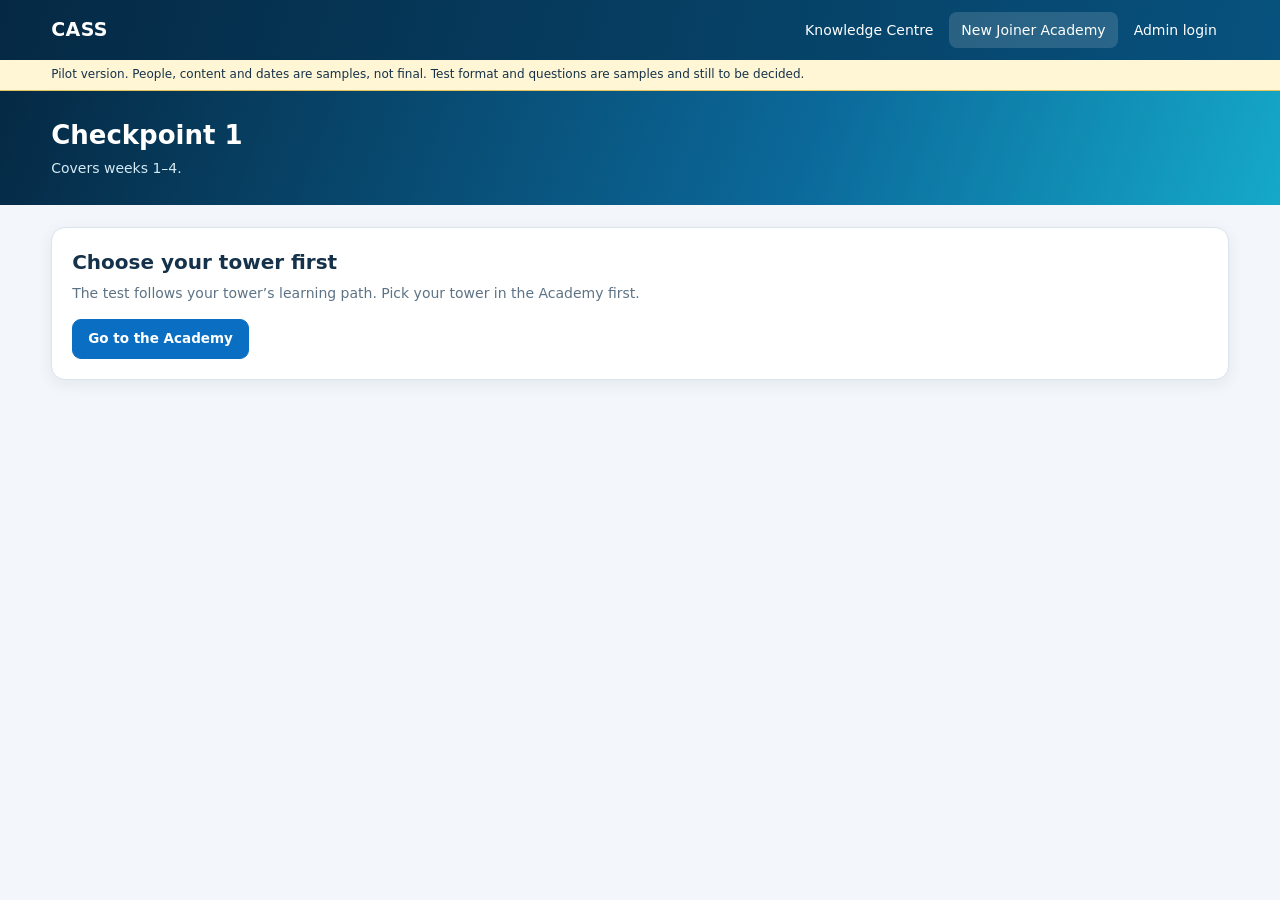
==== CASS-KM/academy-test.html @ fc956dfa "Add New Joiner Academy (prompt 2): pathway, week and test pages, shared academy-data.js Academy bloc" ====
<!doctype html>
<html lang="en">
<head>
<meta charset="utf-8">
<meta name="viewport" content="width=device-width, initial-scale=1">
<title>CASS Academy Test</title>
<style>
/* One page for every Academy test (cp1, cp2, cp3, final): guards, random question selection, answers, result. Tokens copied from index.html. */
:root{
  --bg:#f3f6fa;--surface:#ffffff;--surface-2:#eef4f9;--ink:#16324a;--muted:#5d7385;--line:#dae4ed;
  --brand:#0a6fc2;--brand-soft:#e5f1fb;--on-brand:#ffffff;--hdr1:#052944;--hdr1b:#07527e;--hdr2:#0b6899;--hdr3:#15a9c8;--hdr-ink:#ffffff;--hdr-muted:#d4ebf5;
  --ok:#1d7f55;--ok-bg:#e3f4ec;
  --partial:#efcf6a;--partial-ink:#7a6210;--partial-bg:#fbf3d6;
  --warn:#9a6411;--warn-bg:#fbf0dc;--none:#7a8896;--none-bg:#edf1f4;--bad:#b42318;--bad-bg:#fdeceb;
  --new:#c2410c;--new-bg:#fdeee5;--lock:#7c3aed;--lock-bg:#f1eafe;--hl:#fff6d6;--hl-line:#e3c35a;--mark:#fdeeb0;
  --t1:#be185d;--t2:#0e7490;--t3:#8a4b14;--t4:#374151;--t-ink:#ffffff;
  --overlay:rgba(5,20,35,.5);--toast-bg:#16324a;--toast-ink:#ffffff;
  --shadow:0 4px 16px rgba(18,59,90,.07);--pop-shadow:0 12px 32px rgba(10,40,70,.18);
  --font:"Segoe UI",system-ui,-apple-system,Arial,sans-serif;
  color-scheme:light;
}
@media (prefers-color-scheme:dark){:root:not([data-theme="light"]){
  --bg:#0c1824;--surface:#122536;--surface-2:#173046;--ink:#e2ecf4;--muted:#9bb0c1;--line:#244059;
  --brand:#4ea9f2;--brand-soft:#173a57;--on-brand:#06223a;--hdr-muted:#c3dfee;
  --ok:#5bd09a;--ok-bg:#163a2b;--partial:#e3c45f;--partial-ink:#efd78c;--partial-bg:#3a3218;
  --warn:#e7b25a;--warn-bg:#3a2d14;--none:#8e9dab;--none-bg:#1e3142;--bad:#f59a8f;--bad-bg:#3d1a17;
  --new:#fb9a5c;--new-bg:#3f2414;--lock:#c4a5ff;--lock-bg:#2c2147;--hl:#2f2a14;--hl-line:#b89a3c;--mark:#5a4a12;
  --t1:#f472b6;--t2:#22d3ee;--t3:#e0a35e;--t4:#cbd5e1;--t-ink:#0c1824;
  --overlay:rgba(0,0,0,.6);--toast-bg:#e2ecf4;--toast-ink:#0c1824;
  --shadow:0 4px 16px rgba(0,0,0,.3);--pop-shadow:0 12px 32px rgba(0,0,0,.5);color-scheme:dark}}
:root[data-theme="dark"]{
  --bg:#0c1824;--surface:#122536;--surface-2:#173046;--ink:#e2ecf4;--muted:#9bb0c1;--line:#244059;
  --brand:#4ea9f2;--brand-soft:#173a57;--on-brand:#06223a;--hdr-muted:#c3dfee;
  --ok:#5bd09a;--ok-bg:#163a2b;--partial:#e3c45f;--partial-ink:#efd78c;--partial-bg:#3a3218;
  --warn:#e7b25a;--warn-bg:#3a2d14;--none:#8e9dab;--none-bg:#1e3142;--bad:#f59a8f;--bad-bg:#3d1a17;
  --new:#fb9a5c;--new-bg:#3f2414;--lock:#c4a5ff;--lock-bg:#2c2147;--hl:#2f2a14;--hl-line:#b89a3c;--mark:#5a4a12;
  --t1:#f472b6;--t2:#22d3ee;--t3:#e0a35e;--t4:#cbd5e1;--t-ink:#0c1824;
  --overlay:rgba(0,0,0,.6);--toast-bg:#e2ecf4;--toast-ink:#0c1824;
  --shadow:0 4px 16px rgba(0,0,0,.3);--pop-shadow:0 12px 32px rgba(0,0,0,.5);color-scheme:dark}
*{box-sizing:border-box}
html{overflow-x:hidden}
body{margin:0;font-family:var(--font);font-size:14px;color:var(--ink);background:var(--bg);line-height:1.45;overflow-x:hidden}
a{color:inherit;text-decoration:none}
button,input,textarea{font:inherit;color:inherit}
:focus-visible{outline:2px solid var(--brand);outline-offset:2px}
h2[tabindex="-1"]:focus,.result[tabindex="-1"]:focus{outline:none}
.top :focus-visible,.hero :focus-visible,.final :focus-visible{outline-color:#ffffff}
.wrap{padding-inline:max(16px,4vw)}
.top{background:linear-gradient(105deg,var(--hdr1),var(--hdr1b));color:var(--hdr-ink);display:flex;align-items:center;justify-content:space-between;gap:12px;flex-wrap:wrap;padding-block:12px}
.brand{font-weight:800;font-size:19px;letter-spacing:.4px;color:var(--hdr-ink)}
.nav{display:flex;gap:4px;flex-wrap:wrap}
.nav a{padding:8px 12px;border-radius:8px;color:var(--hdr-ink)}
.nav a:hover,.nav .on{background:rgba(255,255,255,.14)}
.mock{font-size:12px;background:var(--hl);color:var(--ink);border-bottom:1px solid var(--hl-line);padding-block:6px}
.hero{background:linear-gradient(110deg,var(--hdr1),var(--hdr2) 62%,var(--hdr3));color:var(--hdr-ink);padding-block:26px}
.hero h1{margin:0 0 4px;font-size:26px;text-wrap:balance;overflow-wrap:anywhere}
.hero p{margin:0;color:var(--hdr-muted);max-width:65ch}
.page{padding-block:22px;display:grid;grid-template-columns:minmax(0,1fr);gap:16px}
.panel{background:var(--surface);border:1px solid var(--line);border-radius:14px;box-shadow:var(--shadow);min-width:0}
.pad{padding:20px}
h2{margin:0 0 6px;font-size:20px;text-wrap:balance;overflow-wrap:anywhere}
.sub{color:var(--muted);margin:0;max-width:70ch}
.note{font-size:12px;color:var(--muted);margin:8px 0 0}
.crumb{font-size:12.5px;color:var(--muted);overflow-wrap:anywhere}
.crumb a{color:var(--brand)}
.pill{display:inline-flex;align-items:center;gap:4px;font-size:11.5px;font-weight:700;padding:3px 9px;border-radius:999px;white-space:nowrap;vertical-align:middle}
.tw-1{--tc:var(--t1)}.tw-2{--tc:var(--t2)}.tw-3{--tc:var(--t3)}.tw-4{--tc:var(--t4)}
.pill.tw{background:var(--tc);color:var(--t-ink)}
.tag{display:inline-block;background:var(--surface-2);color:var(--ink);padding:2px 9px;border-radius:999px;font-size:11.5px;font-weight:600;margin:0 4px 2px 0}
.tag.type{background:var(--brand-soft);color:var(--brand)}
.tag.tba{background:var(--warn-bg);color:var(--warn)}
.tag.okt{background:var(--ok-bg);color:var(--ok)}
.btn{display:inline-flex;align-items:center;justify-content:center;text-align:center;background:var(--brand);color:var(--on-brand);border:1px solid var(--brand);padding:9px 15px;border-radius:9px;font-weight:700;cursor:pointer;font-size:13.5px}
.btn:hover{filter:brightness(1.08)}
.btn.ghost{background:var(--surface);color:var(--brand);border-color:var(--line)}
.btn.ghost:hover{background:var(--brand-soft);filter:none}
.btn.sm{padding:6px 12px;font-size:12.5px}
.btn:disabled,.btn[aria-disabled="true"]{background:var(--surface-2);color:var(--muted);border-color:var(--line);cursor:not-allowed;filter:none}
.tlink{border:0;background:none;color:var(--muted);text-decoration:underline;cursor:pointer;font-size:12px;padding:2px 4px}
.tlink:disabled{cursor:not-allowed;opacity:.6;text-decoration:none}
.toast{position:fixed;left:50%;bottom:calc(20px + env(safe-area-inset-bottom,0px));transform:translateX(-50%);background:var(--toast-bg);color:var(--toast-ink);padding:10px 16px;border-radius:9px;z-index:50;font-size:13px;max-width:calc(100% - 32px);box-shadow:var(--pop-shadow)}
.sr{position:absolute;width:1px;height:1px;overflow:hidden;clip:rect(0 0 0 0);white-space:nowrap}
.health{border-left:4px solid var(--new)}
.banner-admin{background:var(--hl);border:1px solid var(--hl-line);border-radius:10px;padding:9px 12px;font-size:13px}
.footnav{display:flex;gap:8px;flex-wrap:wrap;align-items:center;justify-content:space-between}
.actions{display:flex;gap:8px;flex-wrap:wrap;margin-top:16px}
/* progress circle */
.ring{flex:none;display:block}
.ring .rt{fill:none;stroke:var(--line);stroke-width:6}
.ring .rb{fill:none;stroke:var(--brand);stroke-width:6;stroke-linecap:round}
.ring.done .rt,.ring.done .rb{stroke:var(--ok)}
.ring text{fill:var(--ink);font-weight:700;font-variant-numeric:tabular-nums;font-family:var(--font)}
.ring .ck{fill:none;stroke:var(--ok);stroke-width:5;stroke-linecap:round;stroke-linejoin:round}
@media (prefers-reduced-motion:no-preference){.ring .rb{transition:stroke-dasharray .5s ease}}
.q{margin-top:16px;border:0;padding:0;min-width:0;scroll-margin-top:20px}
.q legend{margin:0 0 8px;font-weight:650;font-size:14.5px;padding:0;overflow-wrap:anywhere}
.q label{display:flex;gap:8px;align-items:flex-start;margin:6px 0;padding:9px 11px;border:1px solid var(--line);border-radius:10px;cursor:pointer;background:var(--surface);overflow-wrap:anywhere}
.q label:hover{border-color:var(--brand)}
.q label input{margin-top:3px;accent-color:var(--brand);flex:none}
.q.missing label{border-color:var(--warn)}
.q.right label.sel{background:var(--ok-bg);border-color:var(--ok)}
.q.wrong label.sel{background:var(--bad-bg);border-color:var(--bad)}
.q label.ans{border-color:var(--ok);border-width:2px}
.q .mk{font-weight:700;font-size:12.5px;margin-left:6px}
.q.right .mk{color:var(--ok)}.q.wrong .mk{color:var(--bad)}
.why{font-size:12.5px;margin-top:6px;color:var(--muted)}
.score{font-size:30px;font-weight:800;margin:6px 0}
.score span{font-size:15px;font-weight:600;color:var(--muted)}
.result{border-radius:12px;padding:16px;margin:14px 0 4px;border:1px solid var(--line)}
.result.pass{background:var(--ok-bg);border-color:var(--ok)}
.result.fail{background:var(--warn-bg);border-color:var(--warn)}
.result h2{margin:0}
.msg{font-size:13px;color:var(--warn);font-weight:700;margin:10px 0 0}
.lockline{font-size:12.5px;color:var(--ink);background:var(--warn-bg);border-radius:8px;padding:8px 10px;margin:10px 0 0}
</style>
</head>
<body>
<header class="top wrap"><a class="brand" href="index.html" aria-label="CASS Knowledge Centre home">CASS</a><nav class="nav" aria-label="Main"><a href="index.html">Knowledge Centre</a><a class="on" href="new-joiner-academy.html">New Joiner Academy</a><a href="admin.html">Admin login</a></nav></header>
<div class="mock wrap" id="mockBanner" hidden></div>
<section class="hero wrap"><h1 id="tTitle">New Joiner Academy test</h1><p id="tSub"></p></section>
<main class="page wrap" id="page"><section class="panel pad" id="box"></section></main>
<script src="km-data.js"></script>
<script src="km-boot.js"></script>
<script src="academy-data.js"></script>
<script>
(function(){
'use strict';
const $=id=>document.getElementById(id);
if(!A||!ORDER.length){$('page').innerHTML='<section class="panel pad health" role="alert"><h2>Academy content not available</h2><p class="sub">The content file km-data.js could not be loaded, or it has no Academy tests. Make sure it sits in the same folder as this page.</p></section>';return}
/* While the test format is still open (settings.format says "to be decided"), the banner says the questions are samples. */
academyBanner(/decided|sample/i.test(AS.format||'')||!AS.format?'Test format and questions are samples and still to be decided.':'Progress and test results are saved on this device only.');
const params=new URLSearchParams(location.search);
const id=TESTS[params.get('test')]?params.get('test'):ORDER[0],T=TESTS[id];
const tower=towerFromQuery();
const ADMIN=!!window.KM_PREVIEW&&params.get('as')==='admin';
const BACK='new-joiner-academy.html'+(tower?'#tower-'+slug(tower):'');
const IS_FINAL=id==='final'||(T.weeks||[]).length>=NWEEKS;
const lower=s=>String(s).charAt(0).toLowerCase()+String(s).slice(1);
const shuffle=a=>a.map(x=>[Math.random(),x]).sort((p,q)=>p[0]-q[0]).map(x=>x[1]);

/* ---------- Question types: add a new type here only (for example true/false, short answer or a practical sign-off). ----------
   prepare(q)        -> a copy of q ready to show (e.g. options shuffled, answer index following the shuffle)
   render(q,i)       -> HTML for the answer inputs of question i
   read(block)       -> the answer given, or null when unanswered
   correct(q,ans)    -> true when the answer is right
   reveal(block,q,ans,right) -> mark the answer and show the correct one */
const QTYPES={
  'Multiple choice':{
    prepare(q){const idx=shuffle(q.o.map((_,i)=>i));return Object.assign({},q,{o:idx.map(i=>q.o[i]),a:idx.indexOf(+q.a)})},
    render(q,i){return q.o.map((o,j)=>`<label><input type="radio" name="q${i}" value="${j}"><span>${esc(o)}</span></label>`).join('')},
    read(b){const c=b.querySelector('input:checked');return c?+c.value:null},
    correct(q,ans){return ans===q.a},
    reveal(b,q,ans){b.querySelectorAll('label').forEach((l,j)=>{if(j===ans)l.classList.add('sel');if(j===q.a){l.classList.add('ans');l.insertAdjacentHTML('beforeend','<span class="sr"> (correct answer)</span>')}});b.querySelectorAll('input').forEach(x=>{x.disabled=true})},
    usable(q){return Array.isArray(q.o)&&q.o.length>1&&Number.isInteger(+q.a)&&+q.a>=0&&+q.a<q.o.length}
  }
};
const typeOf=q=>QTYPES[q.qtype||'Multiple choice'];
const usable=q=>{const t=typeOf(q);if(!t){console.warn('[academy] question',q.id,'has an unknown type',q.qtype);return false}return !t.usable||t.usable(q)};

/* From the bank: questions for "All" or this tower, from the weeks the test covers. The final checkpoint takes finalRecentShare from finalRecentWeeks. */
function pick(){
  const pool=BANK.filter(q=>(q.tower==='All'||q.tower===tower)&&(T.weeks||[]).includes(+q.week)&&usable(q));
  const n=Math.min(+T.count||pool.length,pool.length);
  let chosen;
  if(IS_FINAL&&Array.isArray(AS.finalRecentWeeks)&&AS.finalRecentWeeks.length){
    const R=AS.finalRecentWeeks.map(Number),recent=shuffle(pool.filter(q=>R.includes(+q.week))),older=shuffle(pool.filter(q=>!R.includes(+q.week)));
    let nr=Math.min(recent.length,Math.round(n*(+AS.finalRecentShare||0)));
    const no=Math.min(older.length,n-nr);nr=Math.min(recent.length,n-no);
    chosen=[...recent.slice(0,nr),...older.slice(0,no)];
  } else chosen=shuffle(pool).slice(0,n);
  return shuffle(chosen).map(q=>typeOf(q).prepare(q));
}
const coversText=()=>lower(T.covers||'');
const lockText=()=>!AS.lockAfterCheckpoint?'':(IS_FINAL?'Taking this test locks every week.':'Taking this test locks '+coversText()+', so their progress can no longer be changed.');
function guard(title,msg){$('box').innerHTML=`<h2>${esc(title)}</h2><p class="sub">${esc(msg)}</p><div class="actions"><a class="btn" href="${BACK}">${tower?'Back to my journey':'Go to the Academy'}</a></div>`}
let picked=[];
function start(){
  $('tTitle').textContent=T.title+(tower?' · '+tower:'');$('tSub').textContent='Covers '+coversText()+'.';
  document.title=T.title+' · CASS Academy';
  if(!tower)return guard('Choose your tower first','The test follows your tower’s learning path. Pick your tower in the Academy first.');
  const done=doneOf(tower),st=testOpen(T,done,tower);
  if(!st.open&&!ADMIN)return guard('This test is locked',st.why);
  picked=pick();
  if(!picked.length)return guard('No questions yet','An admin adds questions for this test.');
  const prev=result(tower,id);
  $('box').innerHTML=`${ADMIN?'<div class="banner-admin" style="margin-bottom:12px">Admin preview: this test is shown even if it would be locked for a new joiner. The result is saved for this browser only.</div>':''}
  <h2>${esc(T.title)} · ${esc(tower)}</h2>
  <p class="sub" style="margin-top:6px"><span class="tag">${picked.length} question${picked.length===1?'':'s'}</span><span class="tag">Pass mark ${esc(AS.passMark)}%</span><span class="tag">Covers ${esc(coversText())}</span></p>
  ${prev?`<p class="note">Your last result: ${prev.passed?'Passed':'Not passed yet'} · ${esc(prev.score)}% · ${esc(prev.date)}. You can retake the test with new questions.</p>`:''}
  ${lockText()?`<p class="lockline">${esc(lockText())}</p>`:''}
  <div id="resultSlot" role="status" aria-live="polite"></div>
  <form id="f" novalidate>${picked.map((q,i)=>`<fieldset class="q" data-i="${i}" id="qb${i}"><legend>${i+1}. ${esc(q.q)} <span class="tag">Week ${esc(q.week)}</span><span class="mk"></span></legend>${typeOf(q).render(q,i)}<div class="why" hidden></div></fieldset>`).join('')}
  <p class="msg" id="msg" role="alert"></p>
  <div class="actions"><button type="submit" class="btn" id="submitBtn">Submit answers</button><a class="btn ghost" href="${BACK}">Back to my journey</a></div>
  <p class="note">Sample questions. The real questions and test format (${esc(AS.format||'to be decided')}) will be set by the admin later.</p></form>`;
  $('f').addEventListener('submit',submit);
  $('f').addEventListener('change',e=>{const b=e.target.closest('.q');if(b)b.classList.remove('missing')});
}
function submit(e){
  e.preventDefault();
  const blocks=[...document.querySelectorAll('.q')];
  const answers=blocks.map((b,i)=>typeOf(picked[i]).read(b));
  const missing=blocks.filter((b,i)=>answers[i]===null);
  blocks.forEach(b=>b.classList.toggle('missing',missing.includes(b)));
  if(missing.length){$('msg').textContent='Answer all questions first. '+missing.length+' left.';missing[0].scrollIntoView({block:'center'});const f=missing[0].querySelector('input');if(f)f.focus({preventScroll:true});return}
  $('msg').textContent='';
  let ok=0;const review=[];
  blocks.forEach((b,i)=>{const q=picked[i],t=typeOf(q),ans=answers[i],right=t.correct(q,ans);if(right)ok++;else review.push(+q.week);
    b.classList.add(right?'right':'wrong');b.querySelector('.mk').textContent=right?'Correct':'Not quite';t.reveal(b,q,ans,right);
    const w=b.querySelector('.why');w.hidden=false;w.textContent=(right?'Correct. ':'Not quite. ')+(q.why||'')});
  const score=Math.round(ok/picked.length*100),passed=score>=(+AS.passMark||0);
  store.set('acadTest-'+tower+'-'+id,{score,passed,date:fmtDate(new Date())});
  const weeks=[...new Set(review)].sort((a,b)=>a-b);
  const lockMsg=!AS.lockAfterCheckpoint?'':(IS_FINAL?'Every week is now locked.':(T.covers||'The weeks this test covers')+' are now locked.');
  $('resultSlot').innerHTML=`<div class="result ${passed?'pass':'fail'}" id="result" tabindex="-1"><h2>${passed?'Passed':'Not passed yet'}</h2><div class="score">${score}% <span>${ok} of ${picked.length} correct</span></div>
   <p class="sub">${passed?'Well done.':'The pass mark is '+esc(AS.passMark)+'%.'} ${weeks.length?'Revisit week'+(weeks.length>1?'s ':' ')+weeks.join(', ')+' in the Knowledge Centre.':''} ${esc(lockMsg)}</p>
   <div class="actions"><a class="btn" href="${BACK}">Back to my journey</a><a class="btn ghost" href="academy-test.html?test=${encodeURIComponent(id)}&tower=${encodeURIComponent(slug(tower))}${ADMIN?'&as=admin':''}">Retake with new questions</a></div></div>`;
  $('submitBtn').hidden=true;
  const r=$('result');r.scrollIntoView({block:'start'});r.focus({preventScroll:true});
}
start();
})();
</script>
</body>
</html>
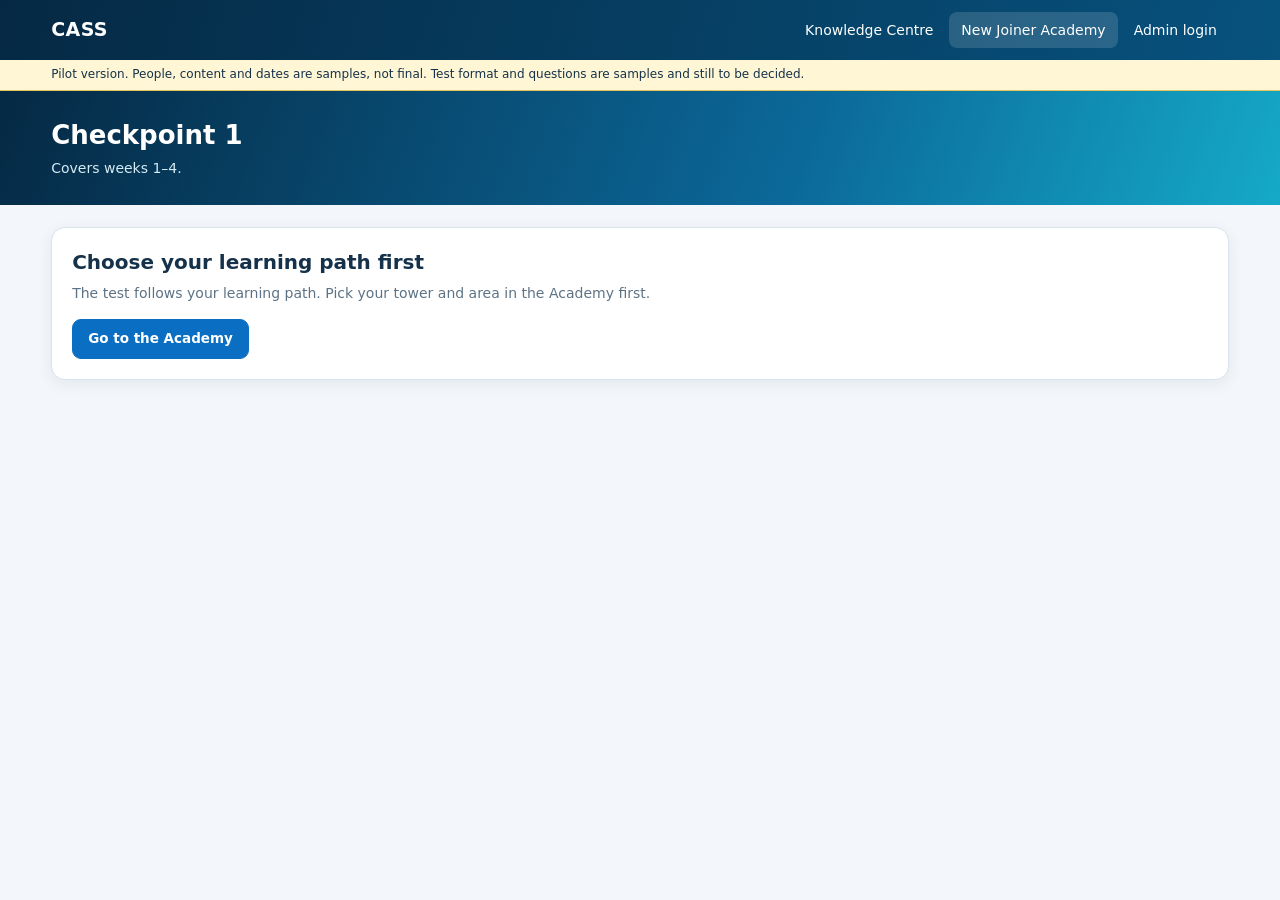
==== commit 3b464825: "Shared Super Admin, username rules, account lockout, L2 layout, Academy areas - Super admin accounts" ====
--- a/CASS-KM/academy-test.html
+++ b/CASS-KM/academy-test.html
@@ -133,7 +133,7 @@
 const id=TESTS[params.get('test')]?params.get('test'):ORDER[0],T=TESTS[id];
 const tower=towerFromQuery();
 const ADMIN=!!window.KM_PREVIEW&&params.get('as')==='admin';
-const BACK='new-joiner-academy.html'+(tower?'#tower-'+slug(tower):'');
+const BACK='new-joiner-academy.html'+(tower?pathHash(tower):'');
 const IS_FINAL=id==='final'||(T.weeks||[]).length>=NWEEKS;
 const lower=s=>String(s).charAt(0).toLowerCase()+String(s).slice(1);
 const shuffle=a=>a.map(x=>[Math.random(),x]).sort((p,q)=>p[0]-q[0]).map(x=>x[1]);
@@ -159,7 +159,7 @@
 
 /* From the bank: questions for "All" or this tower, from the weeks the test covers. The final checkpoint takes finalRecentShare from finalRecentWeeks. */
 function pick(){
-  const pool=BANK.filter(q=>(q.tower==='All'||q.tower===tower)&&(T.weeks||[]).includes(+q.week)&&usable(q));
+  const pool=BANK.filter(q=>(q.tower==='All'||q.tower===towerOf(tower))&&(T.weeks||[]).includes(+q.week)&&usable(q));
   const n=Math.min(+T.count||pool.length,pool.length);
   let chosen;
   if(IS_FINAL&&Array.isArray(AS.finalRecentWeeks)&&AS.finalRecentWeeks.length){
@@ -177,7 +177,7 @@
 function start(){
   $('tTitle').textContent=T.title+(tower?' · '+tower:'');$('tSub').textContent='Covers '+coversText()+'.';
   document.title=T.title+' · CASS Academy';
-  if(!tower)return guard('Choose your tower first','The test follows your tower’s learning path. Pick your tower in the Academy first.');
+  if(!tower)return guard('Choose your learning path first','The test follows your learning path. Pick your tower and area in the Academy first.');
   const done=doneOf(tower),st=testOpen(T,done,tower);
   if(!st.open&&!ADMIN)return guard('This test is locked',st.why);
   picked=pick();
@@ -214,7 +214,7 @@
   const lockMsg=!AS.lockAfterCheckpoint?'':(IS_FINAL?'Every week is now locked.':(T.covers||'The weeks this test covers')+' are now locked.');
   $('resultSlot').innerHTML=`<div class="result ${passed?'pass':'fail'}" id="result" tabindex="-1"><h2>${passed?'Passed':'Not passed yet'}</h2><div class="score">${score}% <span>${ok} of ${picked.length} correct</span></div>
    <p class="sub">${passed?'Well done.':'The pass mark is '+esc(AS.passMark)+'%.'} ${weeks.length?'Revisit week'+(weeks.length>1?'s ':' ')+weeks.join(', ')+' in the Knowledge Centre.':''} ${esc(lockMsg)}</p>
-   <div class="actions"><a class="btn" href="${BACK}">Back to my journey</a><a class="btn ghost" href="academy-test.html?test=${encodeURIComponent(id)}&tower=${encodeURIComponent(slug(tower))}${ADMIN?'&as=admin':''}">Retake with new questions</a></div></div>`;
+   <div class="actions"><a class="btn" href="${BACK}">Back to my journey</a><a class="btn ghost" href="academy-test.html?test=${encodeURIComponent(id)}${pathQuery(tower)}${ADMIN?'&as=admin':''}">Retake with new questions</a></div></div>`;
   $('submitBtn').hidden=true;
   const r=$('result');r.scrollIntoView({block:'start'});r.focus({preventScroll:true});
 }
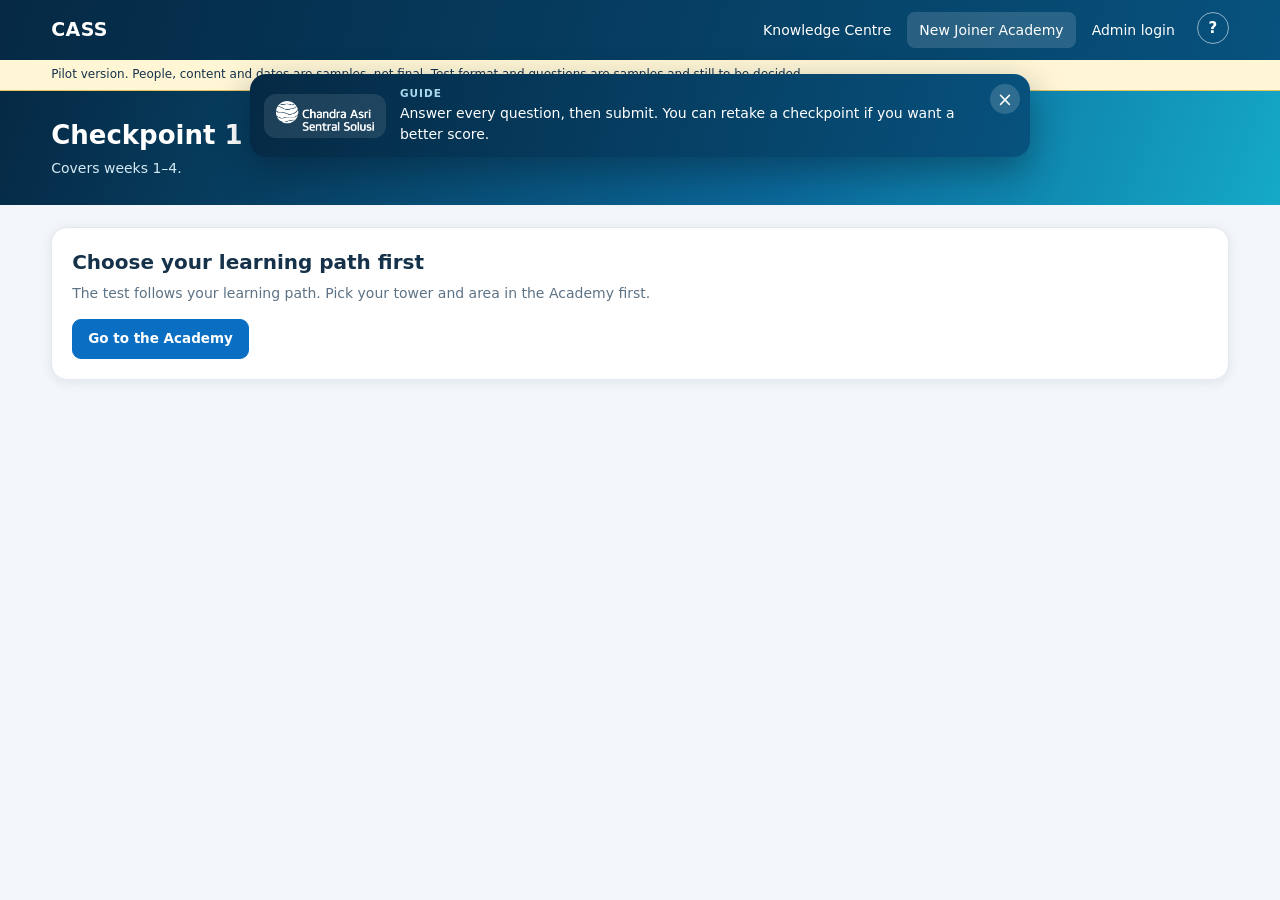
==== commit a3222960: "Add welcome pop-up, page guides and common questions; softer card style - Welcome pop-up with the CA" ====
--- a/CASS-KM/academy-test.html
+++ b/CASS-KM/academy-test.html
@@ -15,7 +15,7 @@
   --new:#c2410c;--new-bg:#fdeee5;--lock:#7c3aed;--lock-bg:#f1eafe;--hl:#fff6d6;--hl-line:#e3c35a;--mark:#fdeeb0;
   --t1:#be185d;--t2:#0e7490;--t3:#8a4b14;--t4:#374151;--t-ink:#ffffff;
   --overlay:rgba(5,20,35,.5);--toast-bg:#16324a;--toast-ink:#ffffff;
-  --shadow:0 4px 16px rgba(18,59,90,.07);--pop-shadow:0 12px 32px rgba(10,40,70,.18);
+  --shadow:0 2px 12px rgba(18,59,90,.09);--panel-line:#e3e9f1;--pop-shadow:0 12px 32px rgba(10,40,70,.18);
   --font:"Segoe UI",system-ui,-apple-system,Arial,sans-serif;
   color-scheme:light;
 }
@@ -27,7 +27,7 @@
   --new:#fb9a5c;--new-bg:#3f2414;--lock:#c4a5ff;--lock-bg:#2c2147;--hl:#2f2a14;--hl-line:#b89a3c;--mark:#5a4a12;
   --t1:#f472b6;--t2:#22d3ee;--t3:#e0a35e;--t4:#cbd5e1;--t-ink:#0c1824;
   --overlay:rgba(0,0,0,.6);--toast-bg:#e2ecf4;--toast-ink:#0c1824;
-  --shadow:0 4px 16px rgba(0,0,0,.3);--pop-shadow:0 12px 32px rgba(0,0,0,.5);color-scheme:dark}}
+  --shadow:0 4px 16px rgba(0,0,0,.3);--panel-line:#244059;--pop-shadow:0 12px 32px rgba(0,0,0,.5);color-scheme:dark}}
 :root[data-theme="dark"]{
   --bg:#0c1824;--surface:#122536;--surface-2:#173046;--ink:#e2ecf4;--muted:#9bb0c1;--line:#244059;
   --brand:#4ea9f2;--brand-soft:#173a57;--on-brand:#06223a;--hdr-muted:#c3dfee;
@@ -36,7 +36,7 @@
   --new:#fb9a5c;--new-bg:#3f2414;--lock:#c4a5ff;--lock-bg:#2c2147;--hl:#2f2a14;--hl-line:#b89a3c;--mark:#5a4a12;
   --t1:#f472b6;--t2:#22d3ee;--t3:#e0a35e;--t4:#cbd5e1;--t-ink:#0c1824;
   --overlay:rgba(0,0,0,.6);--toast-bg:#e2ecf4;--toast-ink:#0c1824;
-  --shadow:0 4px 16px rgba(0,0,0,.3);--pop-shadow:0 12px 32px rgba(0,0,0,.5);color-scheme:dark}
+  --shadow:0 4px 16px rgba(0,0,0,.3);--panel-line:#244059;--pop-shadow:0 12px 32px rgba(0,0,0,.5);color-scheme:dark}
 *{box-sizing:border-box}
 html{overflow-x:hidden}
 body{margin:0;font-family:var(--font);font-size:14px;color:var(--ink);background:var(--bg);line-height:1.45;overflow-x:hidden}
@@ -56,7 +56,7 @@
 .hero h1{margin:0 0 4px;font-size:26px;text-wrap:balance;overflow-wrap:anywhere}
 .hero p{margin:0;color:var(--hdr-muted);max-width:65ch}
 .page{padding-block:22px;display:grid;grid-template-columns:minmax(0,1fr);gap:16px}
-.panel{background:var(--surface);border:1px solid var(--line);border-radius:14px;box-shadow:var(--shadow);min-width:0}
+.panel{background:var(--surface);border:1px solid var(--panel-line,var(--line));border-radius:16px;box-shadow:var(--shadow);min-width:0}
 .pad{padding:20px}
 h2{margin:0 0 6px;font-size:20px;text-wrap:balance;overflow-wrap:anywhere}
 .sub{color:var(--muted);margin:0;max-width:70ch}
@@ -219,6 +219,7 @@
   const r=$('result');r.scrollIntoView({block:'start'});r.focus({preventScroll:true});
 }
 start();
+window.kmGuide&&window.kmGuide('test');
 })();
 </script>
 </body>
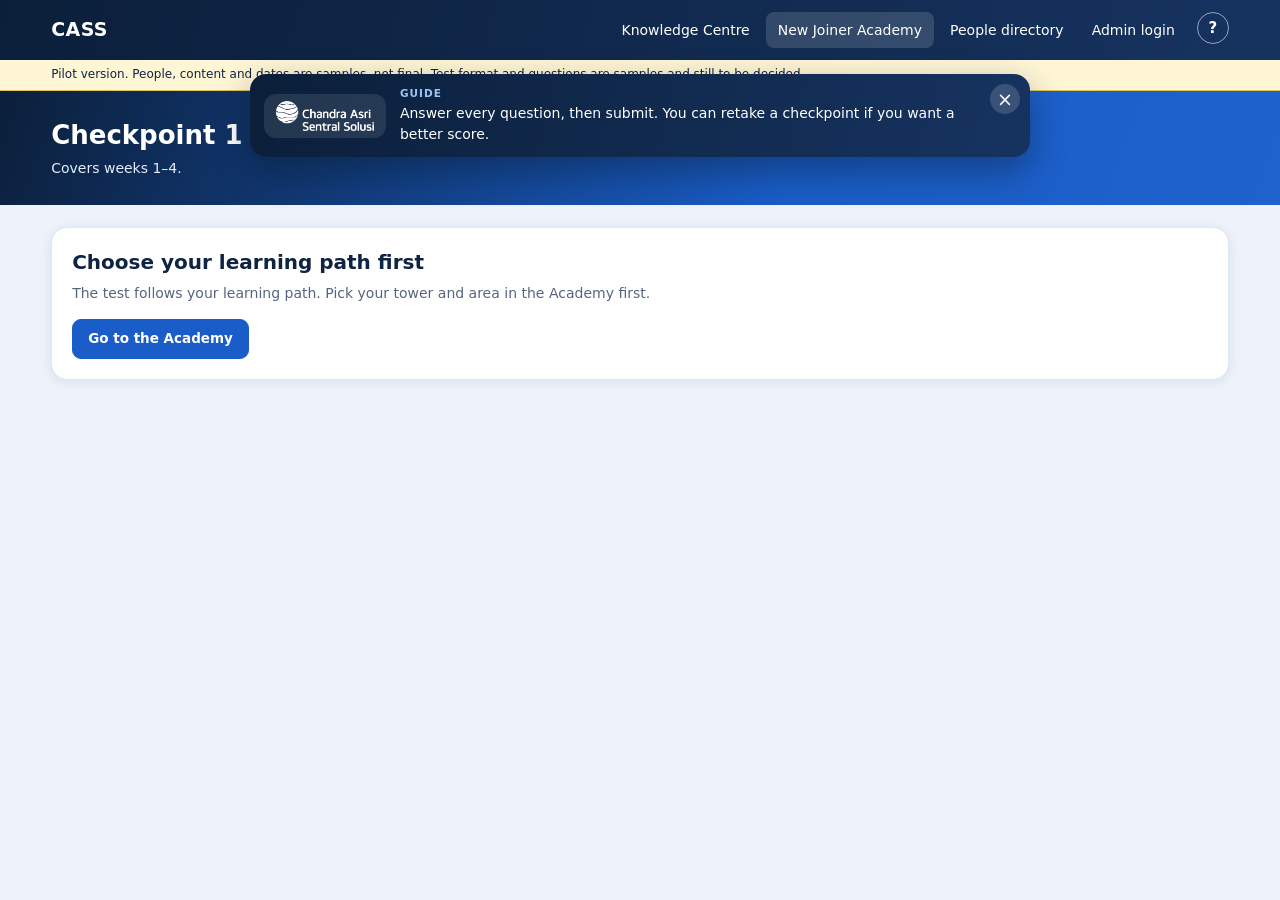
==== commit 1960d6f7: "Add People directory, per-area content requests with ready-made email, and the navy/blue palette - p" ====
--- a/CASS-KM/academy-test.html
+++ b/CASS-KM/academy-test.html
@@ -7,36 +7,36 @@
 <style>
 /* One page for every Academy test (cp1, cp2, cp3, final): guards, random question selection, answers, result. Tokens copied from index.html. */
 :root{
-  --bg:#f3f6fa;--surface:#ffffff;--surface-2:#eef4f9;--ink:#16324a;--muted:#5d7385;--line:#dae4ed;
-  --brand:#0a6fc2;--brand-soft:#e5f1fb;--on-brand:#ffffff;--hdr1:#052944;--hdr1b:#07527e;--hdr2:#0b6899;--hdr3:#15a9c8;--hdr-ink:#ffffff;--hdr-muted:#d4ebf5;
+  --bg:#eef3fa;--surface:#ffffff;--surface-2:#e8f0fb;--ink:#0f2342;--muted:#55657f;--line:#d9e3f1;
+  --brand:#1a5dc8;--brand-soft:#e3edfb;--on-brand:#ffffff;--hdr1:#0b1f3a;--hdr1b:#163360;--hdr2:#1a5dc8;--hdr3:#1f62cc;--hdr-ink:#ffffff;--hdr-muted:#e3edfb;
   --ok:#1d7f55;--ok-bg:#e3f4ec;
   --partial:#efcf6a;--partial-ink:#7a6210;--partial-bg:#fbf3d6;
   --warn:#9a6411;--warn-bg:#fbf0dc;--none:#7a8896;--none-bg:#edf1f4;--bad:#b42318;--bad-bg:#fdeceb;
   --new:#c2410c;--new-bg:#fdeee5;--lock:#7c3aed;--lock-bg:#f1eafe;--hl:#fff6d6;--hl-line:#e3c35a;--mark:#fdeeb0;
   --t1:#be185d;--t2:#0e7490;--t3:#8a4b14;--t4:#374151;--t-ink:#ffffff;
-  --overlay:rgba(5,20,35,.5);--toast-bg:#16324a;--toast-ink:#ffffff;
-  --shadow:0 2px 12px rgba(18,59,90,.09);--panel-line:#e3e9f1;--pop-shadow:0 12px 32px rgba(10,40,70,.18);
+  --overlay:rgba(5,20,35,.5);--toast-bg:#0f2342;--toast-ink:#ffffff;
+  --shadow:0 2px 12px rgba(11,31,58,.09);--panel-line:#dde6f3;--pop-shadow:0 12px 32px rgba(11,31,58,.18);
   --font:"Segoe UI",system-ui,-apple-system,Arial,sans-serif;
   color-scheme:light;
 }
 @media (prefers-color-scheme:dark){:root:not([data-theme="light"]){
-  --bg:#0c1824;--surface:#122536;--surface-2:#173046;--ink:#e2ecf4;--muted:#9bb0c1;--line:#244059;
-  --brand:#4ea9f2;--brand-soft:#173a57;--on-brand:#06223a;--hdr-muted:#c3dfee;
+  --bg:#09172b;--surface:#0f2440;--surface-2:#163153;--ink:#e4edfa;--muted:#9db3d0;--line:#26436b;
+  --brand:#5ba4f5;--brand-soft:#17335c;--on-brand:#06203d;--hdr-muted:#c3d8f5;
   --ok:#5bd09a;--ok-bg:#163a2b;--partial:#e3c45f;--partial-ink:#efd78c;--partial-bg:#3a3218;
   --warn:#e7b25a;--warn-bg:#3a2d14;--none:#8e9dab;--none-bg:#1e3142;--bad:#f59a8f;--bad-bg:#3d1a17;
   --new:#fb9a5c;--new-bg:#3f2414;--lock:#c4a5ff;--lock-bg:#2c2147;--hl:#2f2a14;--hl-line:#b89a3c;--mark:#5a4a12;
-  --t1:#f472b6;--t2:#22d3ee;--t3:#e0a35e;--t4:#cbd5e1;--t-ink:#0c1824;
-  --overlay:rgba(0,0,0,.6);--toast-bg:#e2ecf4;--toast-ink:#0c1824;
-  --shadow:0 4px 16px rgba(0,0,0,.3);--panel-line:#244059;--pop-shadow:0 12px 32px rgba(0,0,0,.5);color-scheme:dark}}
+  --t1:#f472b6;--t2:#22d3ee;--t3:#e0a35e;--t4:#cbd5e1;--t-ink:#09172b;
+  --overlay:rgba(0,0,0,.6);--toast-bg:#e4edfa;--toast-ink:#09172b;
+  --shadow:0 4px 16px rgba(0,0,0,.3);--panel-line:#26436b;--pop-shadow:0 12px 32px rgba(0,0,0,.5);color-scheme:dark}}
 :root[data-theme="dark"]{
-  --bg:#0c1824;--surface:#122536;--surface-2:#173046;--ink:#e2ecf4;--muted:#9bb0c1;--line:#244059;
-  --brand:#4ea9f2;--brand-soft:#173a57;--on-brand:#06223a;--hdr-muted:#c3dfee;
+  --bg:#09172b;--surface:#0f2440;--surface-2:#163153;--ink:#e4edfa;--muted:#9db3d0;--line:#26436b;
+  --brand:#5ba4f5;--brand-soft:#17335c;--on-brand:#06203d;--hdr-muted:#c3d8f5;
   --ok:#5bd09a;--ok-bg:#163a2b;--partial:#e3c45f;--partial-ink:#efd78c;--partial-bg:#3a3218;
   --warn:#e7b25a;--warn-bg:#3a2d14;--none:#8e9dab;--none-bg:#1e3142;--bad:#f59a8f;--bad-bg:#3d1a17;
   --new:#fb9a5c;--new-bg:#3f2414;--lock:#c4a5ff;--lock-bg:#2c2147;--hl:#2f2a14;--hl-line:#b89a3c;--mark:#5a4a12;
-  --t1:#f472b6;--t2:#22d3ee;--t3:#e0a35e;--t4:#cbd5e1;--t-ink:#0c1824;
-  --overlay:rgba(0,0,0,.6);--toast-bg:#e2ecf4;--toast-ink:#0c1824;
-  --shadow:0 4px 16px rgba(0,0,0,.3);--panel-line:#244059;--pop-shadow:0 12px 32px rgba(0,0,0,.5);color-scheme:dark}
+  --t1:#f472b6;--t2:#22d3ee;--t3:#e0a35e;--t4:#cbd5e1;--t-ink:#09172b;
+  --overlay:rgba(0,0,0,.6);--toast-bg:#e4edfa;--toast-ink:#09172b;
+  --shadow:0 4px 16px rgba(0,0,0,.3);--panel-line:#26436b;--pop-shadow:0 12px 32px rgba(0,0,0,.5);color-scheme:dark}
 *{box-sizing:border-box}
 html{overflow-x:hidden}
 body{margin:0;font-family:var(--font);font-size:14px;color:var(--ink);background:var(--bg);line-height:1.45;overflow-x:hidden}
@@ -115,7 +115,7 @@
 </style>
 </head>
 <body>
-<header class="top wrap"><a class="brand" href="index.html" aria-label="CASS Knowledge Centre home">CASS</a><nav class="nav" aria-label="Main"><a href="index.html">Knowledge Centre</a><a class="on" href="new-joiner-academy.html">New Joiner Academy</a><a href="admin.html">Admin login</a></nav></header>
+<header class="top wrap"><a class="brand" href="index.html" aria-label="CASS Knowledge Centre home">CASS</a><nav class="nav" aria-label="Main"><a href="index.html">Knowledge Centre</a><a class="on" href="new-joiner-academy.html">New Joiner Academy</a><a href="people.html">People directory</a><a href="admin.html">Admin login</a></nav></header>
 <div class="mock wrap" id="mockBanner" hidden></div>
 <section class="hero wrap"><h1 id="tTitle">New Joiner Academy test</h1><p id="tSub"></p></section>
 <main class="page wrap" id="page"><section class="panel pad" id="box"></section></main>
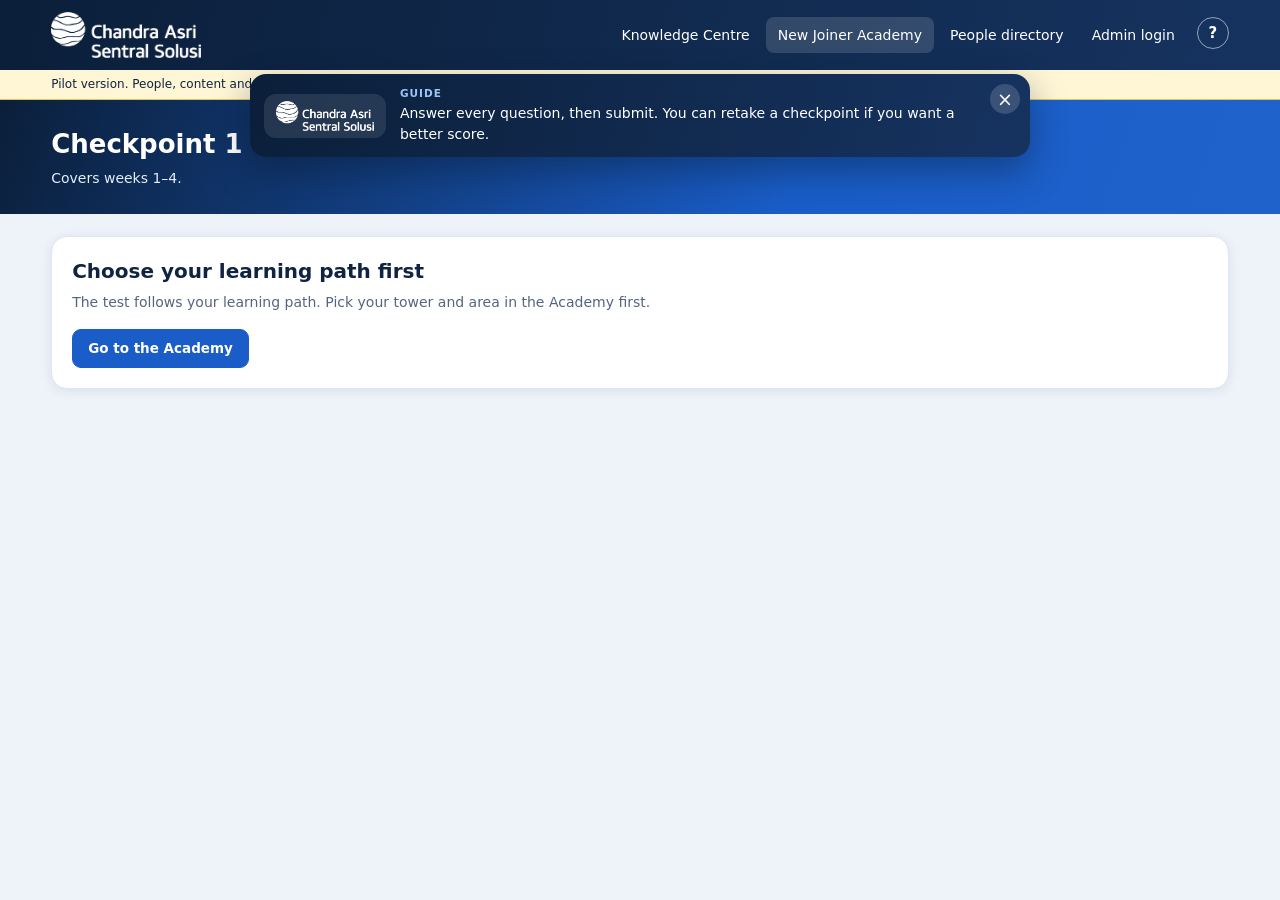
==== commit 870bb1e8: "Academy months as dropdowns, calmer tower colours, CASS logo in every header, remove copy-the-messag" ====
--- a/CASS-KM/academy-test.html
+++ b/CASS-KM/academy-test.html
@@ -47,7 +47,8 @@
 .top :focus-visible,.hero :focus-visible,.final :focus-visible{outline-color:#ffffff}
 .wrap{padding-inline:max(16px,4vw)}
 .top{background:linear-gradient(105deg,var(--hdr1),var(--hdr1b));color:var(--hdr-ink);display:flex;align-items:center;justify-content:space-between;gap:12px;flex-wrap:wrap;padding-block:12px}
-.brand{font-weight:800;font-size:19px;letter-spacing:.4px;color:var(--hdr-ink)}
+.brand{color:var(--hdr-ink)}
+.brand{display:inline-flex;align-items:center}.brand img{display:block;height:46px;width:auto}@media (max-width:560px){.brand img{height:36px}}
 .nav{display:flex;gap:4px;flex-wrap:wrap}
 .nav a{padding:8px 12px;border-radius:8px;color:var(--hdr-ink)}
 .nav a:hover,.nav .on{background:rgba(255,255,255,.14)}
@@ -64,8 +65,8 @@
 .crumb{font-size:12.5px;color:var(--muted);overflow-wrap:anywhere}
 .crumb a{color:var(--brand)}
 .pill{display:inline-flex;align-items:center;gap:4px;font-size:11.5px;font-weight:700;padding:3px 9px;border-radius:999px;white-space:nowrap;vertical-align:middle}
-.tw-1{--tc:var(--t1)}.tw-2{--tc:var(--t2)}.tw-3{--tc:var(--t3)}.tw-4{--tc:var(--t4)}
-.pill.tw{background:var(--tc);color:var(--t-ink)}
+.tw-1,.tw-2,.tw-3,.tw-4{--tc:var(--brand)}   /* towers share one calm colour; the name says which tower */
+.pill.tw{background:var(--brand-soft);color:var(--brand)}
 .tag{display:inline-block;background:var(--surface-2);color:var(--ink);padding:2px 9px;border-radius:999px;font-size:11.5px;font-weight:600;margin:0 4px 2px 0}
 .tag.type{background:var(--brand-soft);color:var(--brand)}
 .tag.tba{background:var(--warn-bg);color:var(--warn)}
@@ -115,7 +116,7 @@
 </style>
 </head>
 <body>
-<header class="top wrap"><a class="brand" href="index.html" aria-label="CASS Knowledge Centre home">CASS</a><nav class="nav" aria-label="Main"><a href="index.html">Knowledge Centre</a><a class="on" href="new-joiner-academy.html">New Joiner Academy</a><a href="people.html">People directory</a><a href="admin.html">Admin login</a></nav></header>
+<header class="top wrap"><a class="brand" href="index.html" aria-label="CASS Knowledge Centre home"><img src="cass-logo.png" alt=""></a><nav class="nav" aria-label="Main"><a href="index.html">Knowledge Centre</a><a class="on" href="new-joiner-academy.html">New Joiner Academy</a><a href="people.html">People directory</a><a href="admin.html">Admin login</a></nav></header>
 <div class="mock wrap" id="mockBanner" hidden></div>
 <section class="hero wrap"><h1 id="tTitle">New Joiner Academy test</h1><p id="tSub"></p></section>
 <main class="page wrap" id="page"><section class="panel pad" id="box"></section></main>
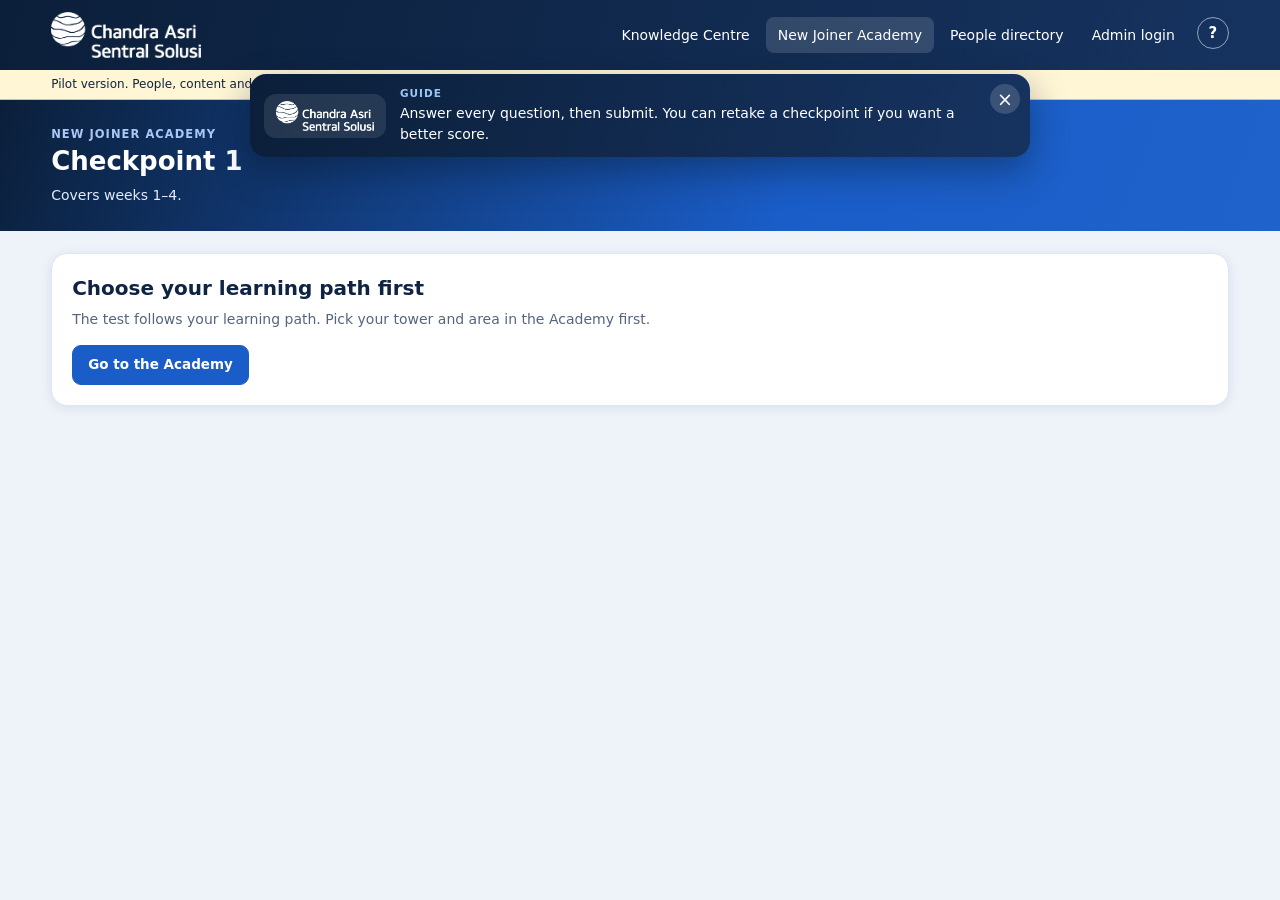
==== commit 4f7f462e: "Same page header on every page: small label above the title Co-Authored-By: Claude Sonnet 5.5 <norep" ====
--- a/CASS-KM/academy-test.html
+++ b/CASS-KM/academy-test.html
@@ -54,6 +54,8 @@
 .nav a:hover,.nav .on{background:rgba(255,255,255,.14)}
 .mock{font-size:12px;background:var(--hl);color:var(--ink);border-bottom:1px solid var(--hl-line);padding-block:6px}
 .hero{background:linear-gradient(110deg,var(--hdr1),var(--hdr2) 62%,var(--hdr3));color:var(--hdr-ink);padding-block:26px}
+.eyebrow{margin:0 0 4px;font-size:11.5px;font-weight:700;letter-spacing:.09em;text-transform:uppercase;color:var(--brand)}
+.hero .eyebrow{color:#a9c8f5}
 .hero h1{margin:0 0 4px;font-size:26px;text-wrap:balance;overflow-wrap:anywhere}
 .hero p{margin:0;color:var(--hdr-muted);max-width:65ch}
 .page{padding-block:22px;display:grid;grid-template-columns:minmax(0,1fr);gap:16px}
@@ -118,7 +120,7 @@
 <body>
 <header class="top wrap"><a class="brand" href="index.html" aria-label="CASS Knowledge Centre home"><img src="cass-logo.png" alt=""></a><nav class="nav" aria-label="Main"><a href="index.html">Knowledge Centre</a><a class="on" href="new-joiner-academy.html">New Joiner Academy</a><a href="people.html">People directory</a><a href="admin.html">Admin login</a></nav></header>
 <div class="mock wrap" id="mockBanner" hidden></div>
-<section class="hero wrap"><h1 id="tTitle">New Joiner Academy test</h1><p id="tSub"></p></section>
+<section class="hero wrap"><p class="eyebrow">New Joiner Academy</p><h1 id="tTitle">New Joiner Academy test</h1><p id="tSub"></p></section>
 <main class="page wrap" id="page"><section class="panel pad" id="box"></section></main>
 <script src="km-data.js"></script>
 <script src="km-boot.js"></script>
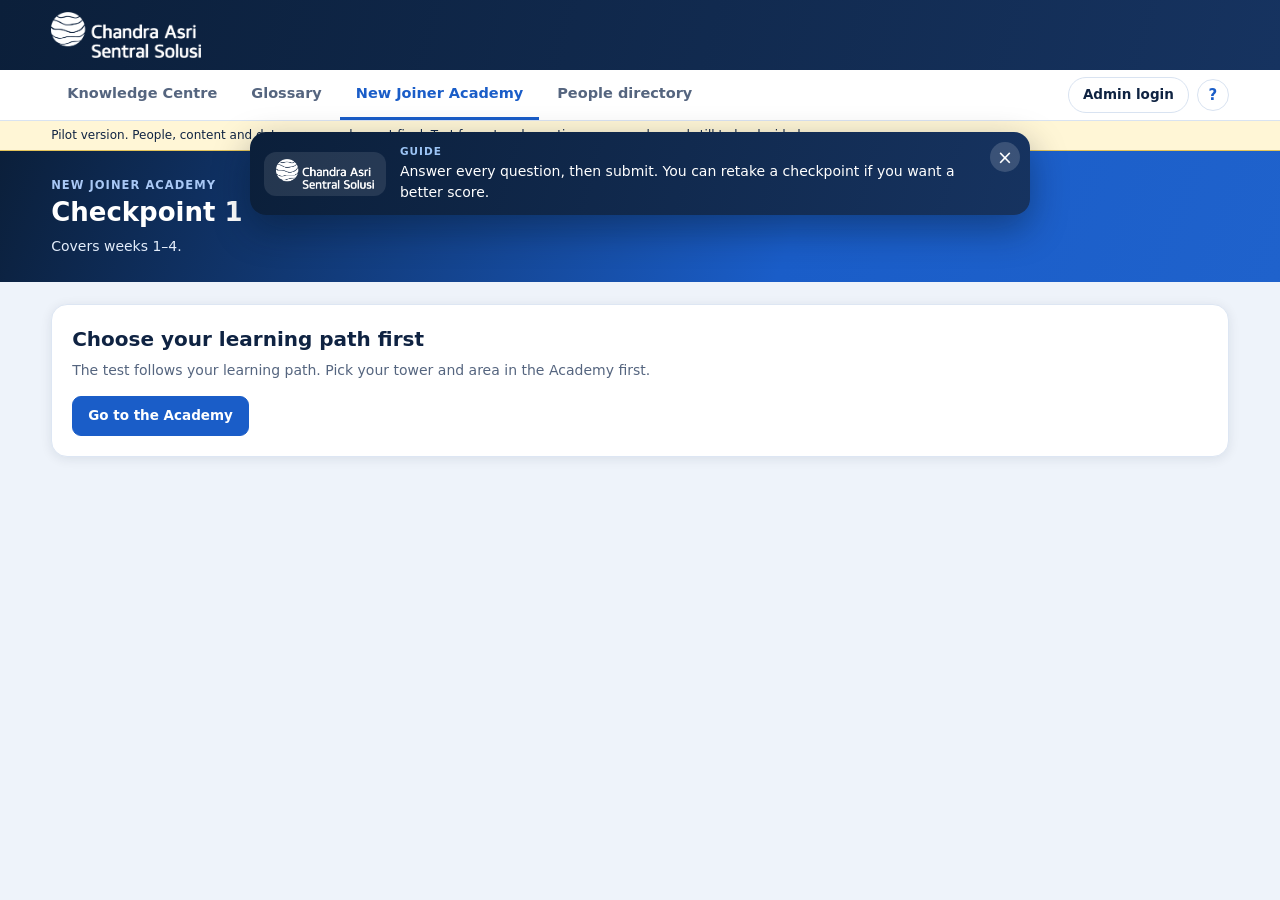
==== commit e9a2be30: "Top tab bar with Admin login, drill-down taxonomy list, separate Glossary page - White tab bar on ev" ====
--- a/CASS-KM/academy-test.html
+++ b/CASS-KM/academy-test.html
@@ -4,6 +4,7 @@
 <meta charset="utf-8">
 <meta name="viewport" content="width=device-width, initial-scale=1">
 <title>CASS Academy Test</title>
+<link rel="stylesheet" href="km-nav.css">
 <style>
 /* One page for every Academy test (cp1, cp2, cp3, final): guards, random question selection, answers, result. Tokens copied from index.html. */
 :root{
@@ -49,9 +50,6 @@
 .top{background:linear-gradient(105deg,var(--hdr1),var(--hdr1b));color:var(--hdr-ink);display:flex;align-items:center;justify-content:space-between;gap:12px;flex-wrap:wrap;padding-block:12px}
 .brand{color:var(--hdr-ink)}
 .brand{display:inline-flex;align-items:center}.brand img{display:block;height:46px;width:auto}@media (max-width:560px){.brand img{height:36px}}
-.nav{display:flex;gap:4px;flex-wrap:wrap}
-.nav a{padding:8px 12px;border-radius:8px;color:var(--hdr-ink)}
-.nav a:hover,.nav .on{background:rgba(255,255,255,.14)}
 .mock{font-size:12px;background:var(--hl);color:var(--ink);border-bottom:1px solid var(--hl-line);padding-block:6px}
 .hero{background:linear-gradient(110deg,var(--hdr1),var(--hdr2) 62%,var(--hdr3));color:var(--hdr-ink);padding-block:26px}
 .eyebrow{margin:0 0 4px;font-size:11.5px;font-weight:700;letter-spacing:.09em;text-transform:uppercase;color:var(--brand)}
@@ -118,7 +116,8 @@
 </style>
 </head>
 <body>
-<header class="top wrap"><a class="brand" href="index.html" aria-label="CASS Knowledge Centre home"><img src="cass-logo.png" alt=""></a><nav class="nav" aria-label="Main"><a href="index.html">Knowledge Centre</a><a class="on" href="new-joiner-academy.html">New Joiner Academy</a><a href="people.html">People directory</a><a href="admin.html">Admin login</a></nav></header>
+<header class="top wrap"><a class="brand" href="index.html" aria-label="CASS Knowledge Centre home"><img src="cass-logo.png" alt=""></a></header>
+<div class="tabbar wrap"><nav class="nav" aria-label="Main"><a href="index.html">Knowledge Centre</a><a href="glossary.html">Glossary</a><a class="on" href="new-joiner-academy.html">New Joiner Academy</a><a href="people.html">People directory</a></nav><span class="sp"></span><a class="adm" href="admin.html">Admin<span class="lg"> login</span></a></div>
 <div class="mock wrap" id="mockBanner" hidden></div>
 <section class="hero wrap"><p class="eyebrow">New Joiner Academy</p><h1 id="tTitle">New Joiner Academy test</h1><p id="tSub"></p></section>
 <main class="page wrap" id="page"><section class="panel pad" id="box"></section></main>
--- a/CASS-KM/km-nav.css
+++ b/CASS-KM/km-nav.css
@@ -0,0 +1,21 @@
+/* Top navigation tab bar, shared by every reader page. Uses the colour tokens each page defines in :root. */
+.tabbar{display:flex;align-items:stretch;background:var(--surface);border-bottom:1px solid var(--line)}
+.tabbar .nav{display:flex;gap:2px;min-width:0;overflow-x:auto;scrollbar-width:none}
+.tabbar .nav::-webkit-scrollbar{display:none}
+.tabbar .nav a{display:flex;align-items:center;padding:13px 16px;font-weight:650;font-size:14.5px;color:var(--muted);border-bottom:3px solid transparent;white-space:nowrap}
+.tabbar .nav a:hover{color:var(--ink)}
+.tabbar .nav a.on{color:var(--brand);border-bottom-color:var(--brand)}
+.tabbar .sp{flex:1}
+.tabbar .adm{align-self:center;flex:none;border:1px solid var(--line);border-radius:999px;padding:7px 14px;font-size:13.5px;font-weight:650;color:var(--ink);margin-left:8px;white-space:nowrap}
+.tabbar .adm:hover{border-color:var(--brand);color:var(--brand)}
+.tabbar .kmhelp{align-self:center;flex:none;margin-left:8px;border-color:var(--line);color:var(--brand)}
+.tabbar .kmhelp:hover{background:var(--brand-soft)}
+@media (max-width:640px){
+  .tabbar{padding-left:8px;padding-right:8px}
+  .tabbar .sp{display:none}
+  .tabbar .nav{flex:1;-webkit-mask-image:linear-gradient(90deg,#000 90%,transparent);mask-image:linear-gradient(90deg,#000 90%,transparent)}
+  .tabbar .nav a{padding:12px 10px;font-size:13.5px}
+  .tabbar .adm{margin-left:6px;padding:6px 12px}
+  .tabbar .adm .lg{display:none}
+  .tabbar .kmhelp{margin-left:6px;width:30px;height:30px}
+}
